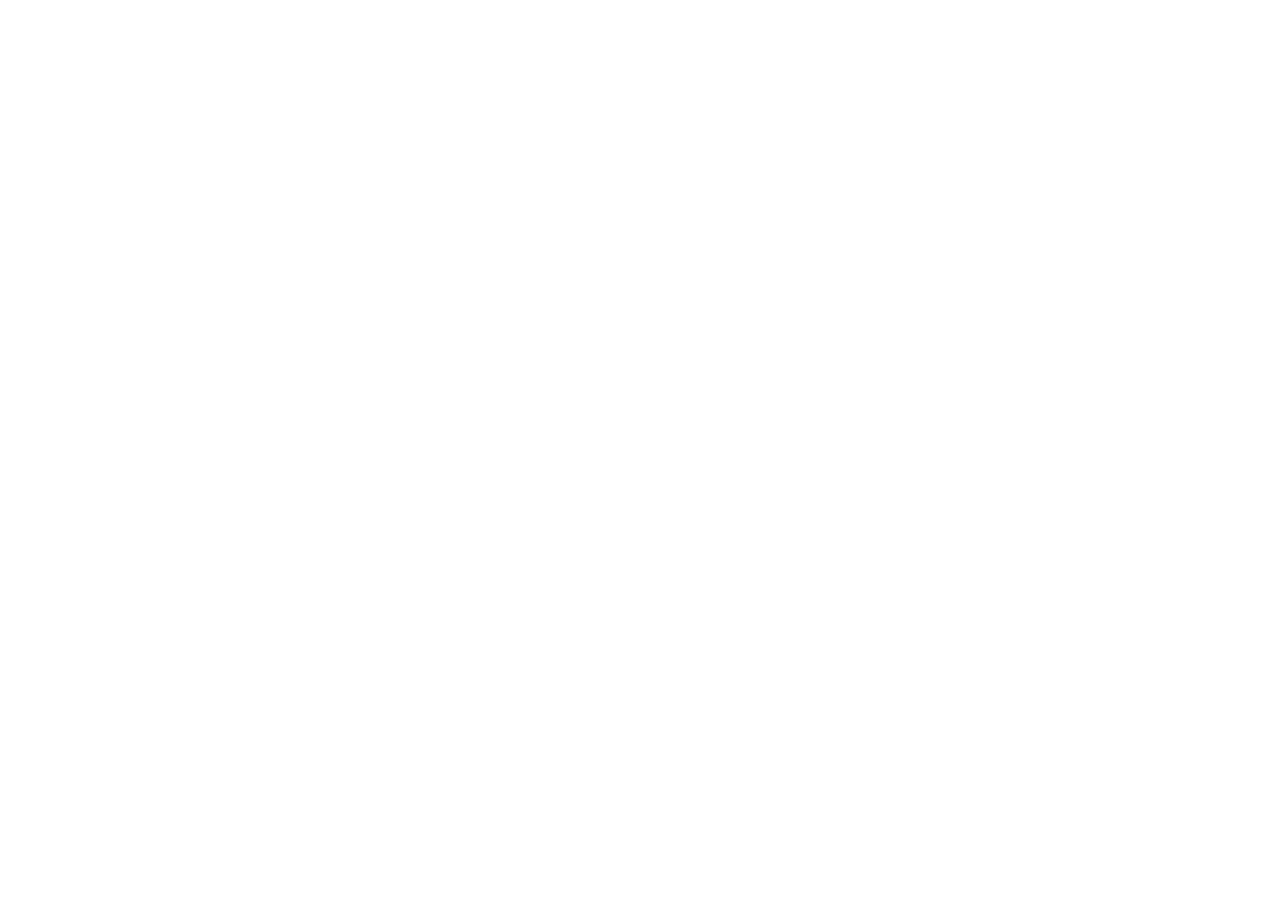
==== Html/Index.html @ 7aacfdb5 "Base del Proyecto" ====
<!DOCTYPE html>
<html lang="en">
<head>
    <meta charset="UTF-8">
    <meta name="viewport" content="width=device-width, initial-scale=1.0">
    <title> TragaMoneda </title>
</head>
<body>
    
</body>
</html>
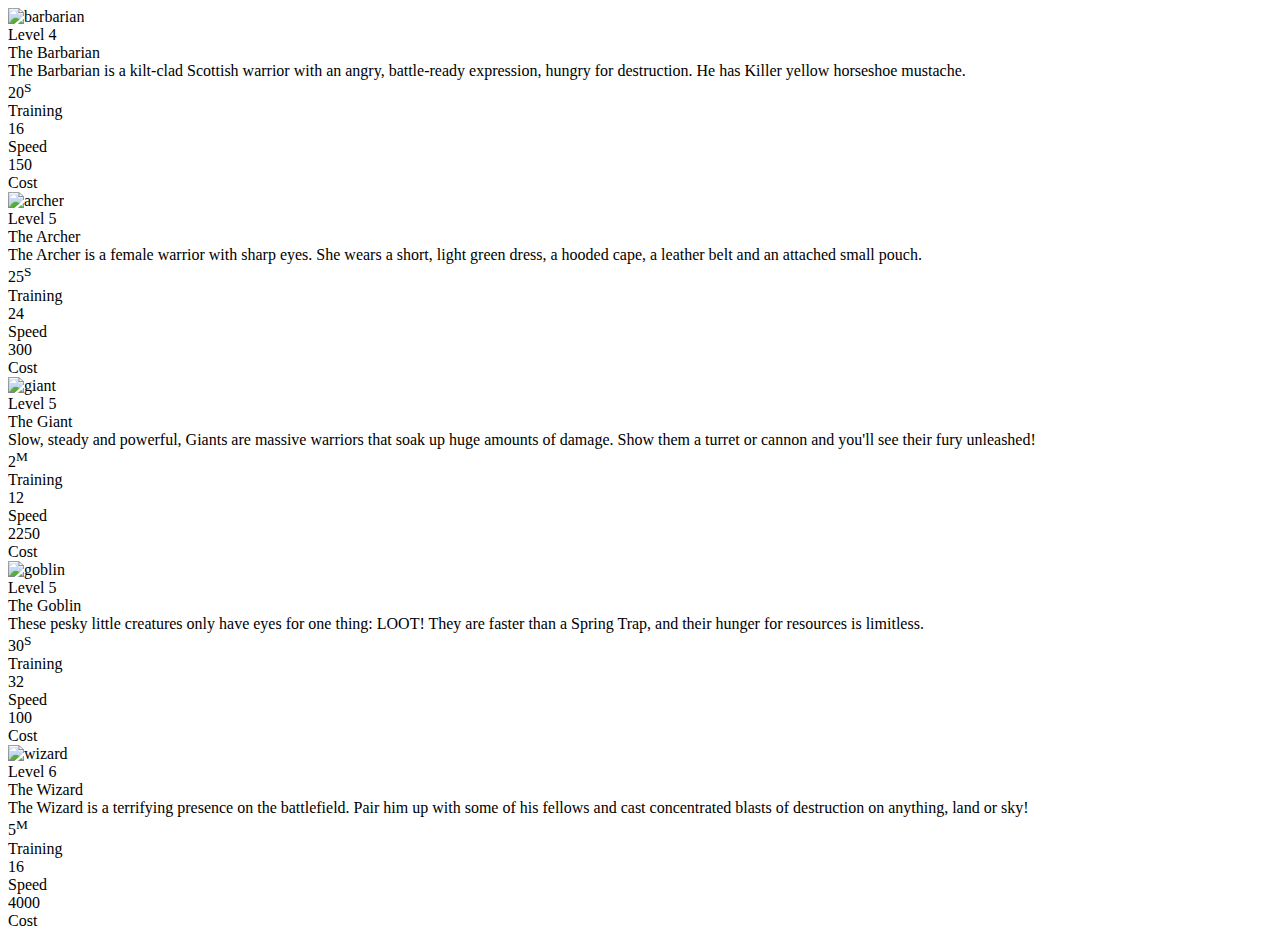
==== commit a15ccbfb: "Creacion del index y README.md Actualizado" ====
--- a/Html/Index.html
+++ b/Html/Index.html
@@ -3,9 +3,172 @@
 <head>
     <meta charset="UTF-8">
     <meta name="viewport" content="width=device-width, initial-scale=1.0">
-    <title> TragaMoneda </title>
+    <title> Juegos Sencillos </title>
 </head>
 <body>
-    
+    <div class="slide-container">
+  
+        <div class="wrapper">
+          <div class="clash-card barbarian">
+            <div class="clash-card__image clash-card__image--barbarian">
+              <img src="https://s3-us-west-2.amazonaws.com/s.cdpn.io/195612/barbarian.png" alt="barbarian" />
+            </div>
+            <div class="clash-card__level clash-card__level--barbarian">Level 4</div>
+            <div class="clash-card__unit-name">The Barbarian</div>
+            <div class="clash-card__unit-description">
+              The Barbarian is a kilt-clad Scottish warrior with an angry, battle-ready expression, hungry for destruction. He has Killer yellow horseshoe mustache.
+            </div>
+      
+            <div class="clash-card__unit-stats clash-card__unit-stats--barbarian clearfix">
+              <div class="one-third">
+                <div class="stat">20<sup>S</sup></div>
+                <div class="stat-value">Training</div>
+              </div>
+      
+              <div class="one-third">
+                <div class="stat">16</div>
+                <div class="stat-value">Speed</div>
+              </div>
+      
+              <div class="one-third no-border">
+                <div class="stat">150</div>
+                <div class="stat-value">Cost</div>
+              </div>
+      
+            </div>
+      
+          </div> <!-- end clash-card barbarian-->
+        </div> <!-- end wrapper -->
+        
+        <div class="wrapper">
+          <div class="clash-card archer">
+            <div class="clash-card__image clash-card__image--archer">
+              <img src="https://s3-us-west-2.amazonaws.com/s.cdpn.io/195612/archer.png" alt="archer" />
+            </div>
+            <div class="clash-card__level clash-card__level--archer">Level 5</div>
+            <div class="clash-card__unit-name">The Archer</div>
+            <div class="clash-card__unit-description">
+              The Archer is a female warrior with sharp eyes. She wears a short, light green dress, a hooded cape, a leather belt and an attached small pouch.
+            </div>
+      
+            <div class="clash-card__unit-stats clash-card__unit-stats--archer clearfix">
+              <div class="one-third">
+                <div class="stat">25<sup>S</sup></div>
+                <div class="stat-value">Training</div>
+              </div>
+      
+              <div class="one-third">
+                <div class="stat">24</div>
+                <div class="stat-value">Speed</div>
+              </div>
+      
+              <div class="one-third no-border">
+                <div class="stat">300</div>
+                <div class="stat-value">Cost</div>
+              </div>
+      
+            </div>
+      
+          </div> <!-- end clash-card archer-->
+        </div> <!-- end wrapper -->
+        
+        <div class="wrapper">
+          <div class="clash-card giant">
+            <div class="clash-card__image clash-card__image--giant">
+              <img src="https://s3-us-west-2.amazonaws.com/s.cdpn.io/195612/giant.png" alt="giant" />
+            </div>
+            <div class="clash-card__level clash-card__level--giant">Level 5</div>
+            <div class="clash-card__unit-name">The Giant</div>
+            <div class="clash-card__unit-description">
+              Slow, steady and powerful, Giants are massive warriors that soak up huge amounts of damage. Show them a turret or cannon and you'll see their fury unleashed!
+            </div>
+      
+            <div class="clash-card__unit-stats clash-card__unit-stats--giant clearfix">
+              <div class="one-third">
+                <div class="stat">2<sup>M</sup></div>
+                <div class="stat-value">Training</div>
+              </div>
+      
+              <div class="one-third">
+                <div class="stat">12</div>
+                <div class="stat-value">Speed</div>
+              </div>
+      
+              <div class="one-third no-border">
+                <div class="stat">2250</div>
+                <div class="stat-value">Cost</div>
+              </div>
+      
+            </div>
+      
+          </div> <!-- end clash-card giant-->
+        </div> <!-- end wrapper -->
+        
+         <div class="wrapper">
+          <div class="clash-card goblin">
+            <div class="clash-card__image clash-card__image--goblin">
+              <img src="https://s3-us-west-2.amazonaws.com/s.cdpn.io/195612/goblin.png" alt="goblin" />
+            </div>
+            <div class="clash-card__level clash-card__level--goblin">Level 5</div>
+            <div class="clash-card__unit-name">The Goblin</div>
+            <div class="clash-card__unit-description">
+              These pesky little creatures only have eyes for one thing: LOOT! They are faster than a Spring Trap, and their hunger for resources is limitless.
+            </div>
+      
+            <div class="clash-card__unit-stats clash-card__unit-stats--goblin clearfix">
+              <div class="one-third">
+                <div class="stat">30<sup>S</sup></div>
+                <div class="stat-value">Training</div>
+              </div>
+      
+              <div class="one-third">
+                <div class="stat">32</div>
+                <div class="stat-value">Speed</div>
+              </div>
+      
+              <div class="one-third no-border">
+                <div class="stat">100</div>
+                <div class="stat-value">Cost</div>
+              </div>
+      
+            </div>
+      
+          </div> <!-- end clash-card goblin-->
+        </div> <!-- end wrapper -->
+        
+        <div class="wrapper">
+          <div class="clash-card wizard">
+            <div class="clash-card__image clash-card__image--wizard">
+              <img src="https://s3-us-west-2.amazonaws.com/s.cdpn.io/195612/wizard.png" alt="wizard" />
+            </div>
+            <div class="clash-card__level clash-card__level--wizard">Level 6</div>
+            <div class="clash-card__unit-name">The Wizard</div>
+            <div class="clash-card__unit-description">
+              The Wizard is a terrifying presence on the battlefield. Pair him up with some of his fellows and cast concentrated blasts of destruction on anything, land or sky!
+            </div>
+      
+            <div class="clash-card__unit-stats clash-card__unit-stats--wizard clearfix">
+              <div class="one-third">
+                <div class="stat">5<sup>M</sup></div>
+                <div class="stat-value">Training</div>
+              </div>
+      
+              <div class="one-third">
+                <div class="stat">16</div>
+                <div class="stat-value">Speed</div>
+              </div>
+      
+              <div class="one-third no-border">
+                <div class="stat">4000</div>
+                <div class="stat-value">Cost</div>
+              </div>
+      
+            </div>
+      
+          </div> <!-- end clash-card wizard-->
+        </div> <!-- end wrapper -->
+        
+      </div> <!-- end container -->
+
 </body>
 </html>